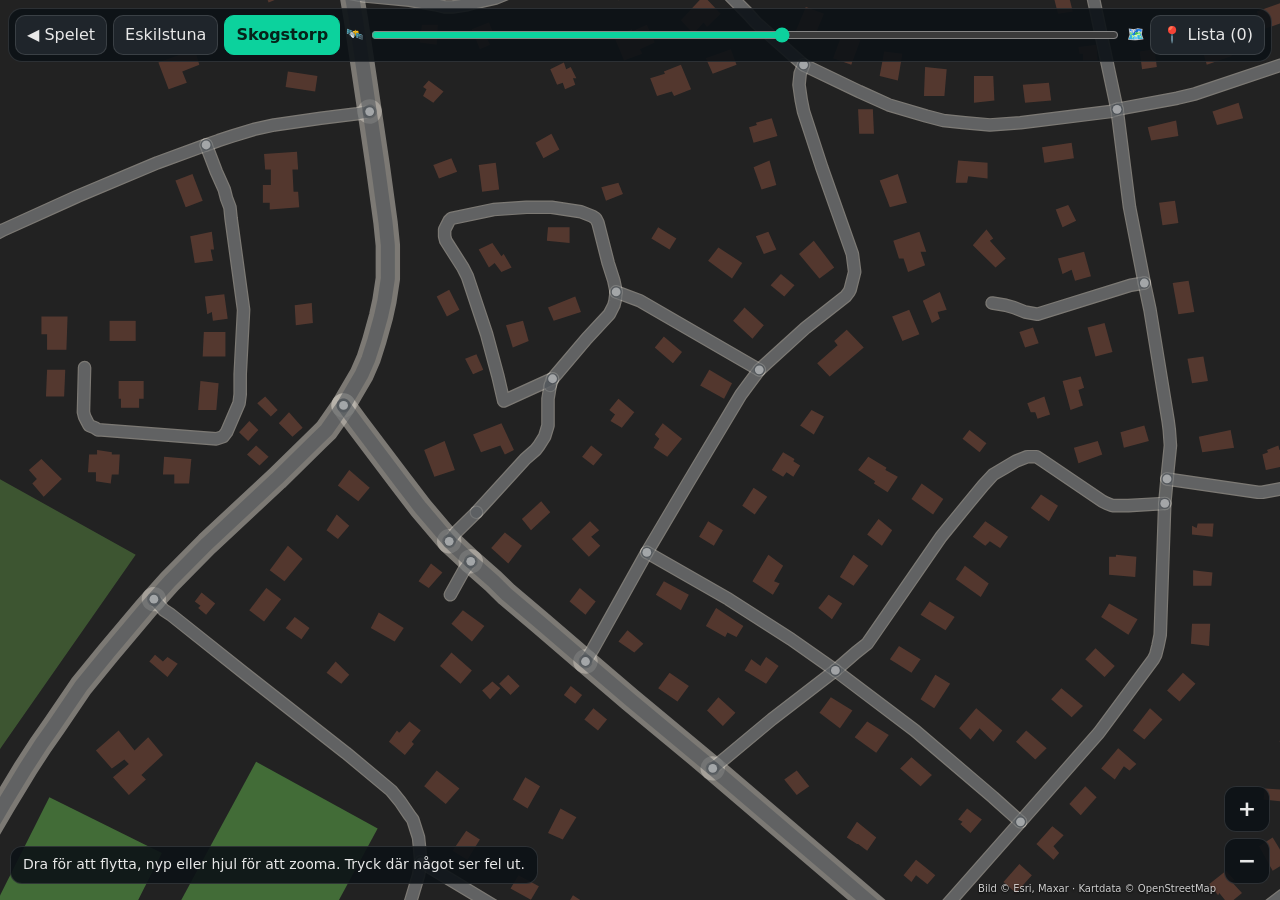
==== granska.html @ 8a06dfe9 "Riktiga vägar: korsningar byggda av de riktiga gatorna i rätt vinkel (kört in och ut kopplas rakt ti" ====
<!doctype html>
<html lang="sv">
<head>
<meta charset="utf-8">
<meta name="viewport" content="width=device-width, initial-scale=1, viewport-fit=cover, user-scalable=no">
<meta name="theme-color" content="#0d1217">
<meta name="color-scheme" content="dark">
<title>Kartgranskaren</title>
<link rel="icon" type="image/png" href="icons/icon-192.png">
<style>
:root { --bg: #0d1217; --panel: #151b21; --btn: #1f252b; --line: rgba(255,255,255,0.12); --accent: #0cd29d; --text: #e8e8e8; --dim: #9aa0a6; }
* { box-sizing: border-box; }
[hidden] { display: none !important; }
html, body { margin: 0; height: 100%; overflow: hidden; background: var(--bg); color: var(--text); font: 16px/1.4 system-ui, -apple-system, "Segoe UI", Roboto, sans-serif; -webkit-tap-highlight-color: transparent; }
button, input, textarea { font: inherit; color: inherit; }
#cv { position: fixed; inset: 0; width: 100%; height: 100%; touch-action: none; display: block; cursor: grab; }
#bar { position: fixed; left: 8px; right: 8px; top: calc(8px + env(safe-area-inset-top)); display: flex; gap: 6px; align-items: center; flex-wrap: wrap;
  padding: 6px; border-radius: 14px; background: rgba(13,18,23,0.9); border: 1px solid var(--line); }
#bar a, #bar button { padding: 8px 11px; border-radius: 10px; border: 1px solid var(--line); background: var(--btn); text-decoration: none; color: var(--text); }
#bar button.on { background: var(--accent); color: #06231a; border-color: var(--accent); font-weight: 650; }
#bar label { display: flex; align-items: center; gap: 6px; color: var(--dim); font-size: 14px; flex: 1; min-width: 150px; }
#bar input[type=range] { flex: 1; accent-color: var(--accent); }
#zoom { position: fixed; right: 10px; bottom: calc(16px + env(safe-area-inset-bottom)); display: flex; flex-direction: column; gap: 6px; }
#zoom button { width: 46px; height: 46px; border-radius: 12px; border: 1px solid var(--line); background: rgba(13,18,23,0.9); font-size: 22px; font-weight: 800; }
#info { position: fixed; left: 10px; bottom: calc(16px + env(safe-area-inset-bottom)); max-width: calc(100% - 80px); padding: 8px 12px; border-radius: 12px; background: rgba(13,18,23,0.9); border: 1px solid var(--line); font-size: 14px; }
#credit { position: fixed; right: 64px; bottom: calc(4px + env(safe-area-inset-bottom)); font-size: 10px; color: rgba(255,255,255,0.8); text-shadow: 0 1px 2px #000; pointer-events: none; }
.sheet { position: fixed; left: 8px; right: 8px; bottom: calc(8px + env(safe-area-inset-bottom)); max-width: 520px; margin: 0 auto; max-height: 70vh; overflow-y: auto;
  padding: 14px; border-radius: 16px; background: var(--panel); border: 1px solid var(--line); box-shadow: 0 8px 30px rgba(0,0,0,0.5); }
.sheet h2 { margin: 0 0 8px; font-size: 18px; }
.sheet p { margin: 4px 0 10px; color: var(--dim); font-size: 14px; }
.sheet textarea { width: 100%; min-height: 70px; padding: 10px; border-radius: 10px; border: 1px solid var(--line); background: var(--btn); resize: vertical; }
.row { display: flex; gap: 8px; margin-top: 10px; }
.row button { flex: 1; padding: 11px; border-radius: 12px; border: 1px solid var(--line); background: var(--btn); }
.row button.primary { background: var(--accent); color: #06231a; font-weight: 700; border-color: var(--accent); }
.pin { display: flex; gap: 8px; align-items: flex-start; padding: 8px 0; border-top: 1px solid var(--line); }
.pin .n { flex: none; width: 26px; height: 26px; border-radius: 50%; background: #e03832; display: grid; place-items: center; font-weight: 800; font-size: 13px; }
.pin .t { flex: 1; font-size: 14px; }
.pin .t small { color: var(--dim); display: block; }
.pin button { flex: none; padding: 4px 8px; border-radius: 8px; border: 1px solid var(--line); background: var(--btn); font-size: 13px; }
</style>
</head>
<body>
<canvas id="cv"></canvas>
<div id="bar">
  <a href="spel.html">◀ Spelet</a>
  <button type="button" data-home="eskilstuna">Eskilstuna</button>
  <button type="button" data-home="skogstorp">Skogstorp</button>
  <label title="Spelets karta ovanpå satellitbilden">🛰️ <input id="mix" type="range" min="0" max="100" value="55"> 🗺️</label>
  <button type="button" id="listBtn">📍 Lista (0)</button>
</div>
<div id="info">Dra för att flytta, nyp eller hjul för att zooma. Tryck där något ser fel ut.</div>
<div id="zoom"><button type="button" id="zin">+</button><button type="button" id="zout">−</button></div>
<div id="credit">Bild © Esri, Maxar · Kartdata © OpenStreetMap</div>

<div id="note" class="sheet" hidden>
  <h2>Vad är fel här?</h2>
  <p id="noteWhere"></p>
  <textarea id="noteText" placeholder="Till exempel: korsningen ser inte ut så här, vägen ska gå rakt"></textarea>
  <div class="row"><button type="button" id="noteCancel">Avbryt</button><button type="button" class="primary" id="noteSave">Spara</button></div>
</div>
<div id="list" class="sheet" hidden>
  <h2>Ställen att rätta</h2>
  <p>Tryck Kopiera och klistra in texten i chatten till Claude.</p>
  <div id="pins"></div>
  <div class="row"><button type="button" id="listClose">Stäng</button><button type="button" class="primary" id="copy">Kopiera alla</button></div>
  <div class="row"><button type="button" id="clearAll">Ta bort alla</button></div>
</div>

<script src="riktig.js"></script>
<script>
"use strict";
(function () {
  // Kartgranskaren: the game's own map (streets, houses, ground) over the satellite image, to find
  // where the map is wrong. Each spot marked gets a note; the list is copied into the chat.
  var HOMES = { eskilstuna: { name: "Eskilstuna", file: "eskilstuna.json" }, skogstorp: { name: "Skogstorp", file: "skogstorp.json" } };
  var COL = { grass: "#709c54", asph: "#4c5056", walk: "#c6c2b8", house: "#c9a0a0", roof: "#7d4a3a" };
  var LAND = { forest: "#55803f", scrub: "#6b9150", park: "#80b060", field: "#b3bd73", water: "#4f86b0", pitch: "#5da94a" };
  var DEG = Math.PI / 180, K = 111320, SAT = "https://server.arcgisonline.com/ArcGIS/rest/services/World_Imagery/MapServer/tile/";
  var cv = document.getElementById("cv"), ctx = cv.getContext("2d"), W = 0, H = 0, DPR = 1;
  var store = {}; try { store = JSON.parse(localStorage.getItem("korkort-granska") || "{}"); } catch (e) { store = {}; }
  store.pins = store.pins || [];
  function save() { try { localStorage.setItem("korkort-granska", JSON.stringify(store)); } catch (e) {} }
  var home = store.home || "skogstorp", area = null, areas = {}, view = { x: 0, y: 0, s: 2 }, tiles = {}, dirty = true;

  // ---------- loading ----------
  function open(id) {
    home = id; store.home = id; save();
    document.querySelectorAll("#bar [data-home]").forEach(function (b) { b.classList.toggle("on", b.dataset.home === id); });
    if (areas[id]) { area = areas[id]; view = { x: 0, y: 0, s: 2 }; dirty = true; return; }
    info("Laddar " + HOMES[id].name + "…");
    window.RIKTIG.loadFile(HOMES[id].file).then(function (a) {
      areas[id] = area = a; a.home = id;
      a.houseList = []; Object.keys(a.grid).forEach(function (k) { a.grid[k].forEach(function (h) { a.houseList.push(h); }); });
      view = { x: 0, y: 0, s: 2 }; dirty = true;
      info("Dra för att flytta, nyp eller hjul för att zooma. Tryck där något ser fel ut.");
    }).catch(function () { info("Kunde inte läsa kartan."); });
  }
  function info(t) { document.getElementById("info").textContent = t; }
  function latLon(x, y) { return { lat: area.lat0 - y / K, lon: area.lon0 + x / (K * Math.cos(area.lat0 * DEG)) }; }
  function xyOf(lat, lon) { return { x: (lon - area.lon0) * K * Math.cos(area.lat0 * DEG), y: -(lat - area.lat0) * K }; }

  // ---------- drawing ----------
  function resize() {
    DPR = Math.min(2, window.devicePixelRatio || 1); W = innerWidth; H = innerHeight;
    cv.width = W * DPR; cv.height = H * DPR; dirty = true;
  }
  window.addEventListener("resize", resize);
  function tile(z, x, y) {
    var k = z + "/" + y + "/" + x, t = tiles[k];
    if (!t) { t = tiles[k] = new Image(); t.onload = function () { t.ok = true; dirty = true; }; t.src = SAT + k; }
    return t.ok ? t : null;
  }
  function poly(pts) { ctx.beginPath(); pts.forEach(function (q, i) { if (i) ctx.lineTo(q.x, q.y); else ctx.moveTo(q.x, q.y); }); }
  function draw() {
    requestAnimationFrame(draw);
    if (!dirty) return;
    dirty = false;
    ctx.setTransform(DPR, 0, 0, DPR, 0, 0);
    ctx.fillStyle = "#222"; ctx.fillRect(0, 0, W, H);
    if (!area) return;
    var x0 = view.x - W / 2 / view.s, x1 = view.x + W / 2 / view.s, y0 = view.y - H / 2 / view.s, y1 = view.y + H / 2 / view.s;
    // Satellite tiles, at a zoom that matches the scale.
    var c = latLon(view.x, view.y), mppWant = 1 / view.s, z = Math.max(12, Math.min(19, Math.round(Math.log2(156543.034 * Math.cos(c.lat * DEG) / mppWant)))), n = Math.pow(2, z);
    function tx(lon) { return (lon + 180) / 360 * n; }
    function ty(lat) { var r = lat * DEG; return (1 - Math.log(Math.tan(r) + 1 / Math.cos(r)) / Math.PI) / 2 * n; }
    var a = latLon(x0, y0), b = latLon(x1, y1), mpp = 156543.034 * Math.cos(c.lat * DEG) / n;
    ctx.save(); ctx.translate(W / 2, H / 2); ctx.scale(view.s, view.s);
    var fx = tx(c.lon), fy = ty(c.lat);
    for (var X = Math.floor(tx(a.lon)); X <= Math.floor(tx(b.lon)); X++) for (var Y = Math.floor(ty(a.lat)); Y <= Math.floor(ty(b.lat)); Y++) {
      var im = tile(z, X, Y);
      if (im) ctx.drawImage(im, (X - fx) * 256 * mpp, (Y - fy) * 256 * mpp, 256 * mpp + 0.3, 256 * mpp + 0.3);
    }
    ctx.restore();
    // The game's map on top, as see-through as the slider says.
    var mix = +document.getElementById("mix").value / 100;
    ctx.save(); ctx.globalAlpha = mix;
    ctx.translate(W / 2, H / 2); ctx.scale(view.s, view.s); ctx.translate(-view.x, -view.y);
    var inView = function (bb) { return bb[2] > x0 && bb[0] < x1 && bb[3] > y0 && bb[1] < y1; };
    ["field", "park", "scrub", "forest", "water", "pitch"].forEach(function (k) {
      (area.lands || []).forEach(function (l) { if (l.k === k && inView(l.bb)) { poly(l.pts); ctx.closePath(); ctx.fillStyle = LAND[k]; ctx.fill(); } });
    });
    ctx.lineCap = ctx.lineJoin = "round";
    var es = area.edges.filter(function (e) {
      if (!e.bb) { e.bb = [1e9, 1e9, -1e9, -1e9]; e.pts.forEach(function (q) { e.bb[0] = Math.min(e.bb[0], q.x); e.bb[1] = Math.min(e.bb[1], q.y); e.bb[2] = Math.max(e.bb[2], q.x); e.bb[3] = Math.max(e.bb[3], q.y); }); }
      return inView(e.bb);
    });
    var width = function (e) { return e.rank >= 4 ? 8.5 : e.rank === 3 ? 7 : e.rank === 2 ? 6.2 : e.rank === 0 ? 4.5 : 5.6; };
    es.forEach(function (e) { ctx.strokeStyle = COL.walk; ctx.lineWidth = width(e) + (e.rank >= 2 ? 5.2 : 1.2); poly(e.pts); ctx.stroke(); });
    es.forEach(function (e) { ctx.strokeStyle = e.ow ? "#5a4a8a" : COL.asph; ctx.lineWidth = width(e); poly(e.pts); ctx.stroke(); });
    area.houseList.forEach(function (h) {
      if (h.cx < x0 - 40 || h.cx > x1 + 40 || h.cy < y0 - 40 || h.cy > y1 + 40) return;
      poly(h.pts); ctx.closePath(); ctx.fillStyle = COL.roof; ctx.fill();
    });
    // Crossings and roundabouts as the map has them: white dots where streets meet.
    if (view.s > 1.2) Object.keys(area.verts).forEach(function (k) {
      var v = area.verts[k];
      if (v.x < x0 || v.x > x1 || v.y < y0 || v.y > y1 || v.edges.length < 3 && !v.rb) return;
      ctx.beginPath(); ctx.arc(v.x, v.y, (v.rb ? 5 : 2.2), 0, Math.PI * 2); ctx.fillStyle = v.rb ? "rgba(255,200,60,0.9)" : "rgba(255,255,255,0.85)"; ctx.fill();
    });
    ctx.restore();
    // Street names when close enough.
    if (view.s > 2.5) {
      ctx.font = "600 12px system-ui, sans-serif"; ctx.textAlign = "center"; ctx.fillStyle = "#fff"; ctx.strokeStyle = "rgba(0,0,0,0.7)"; ctx.lineWidth = 3;
      var seen = {};
      es.forEach(function (e) {
        var nm = e.tags.name; if (!nm || seen[nm] || e.len < 60) return; seen[nm] = 1;
        var q = e.pts[Math.floor(e.pts.length / 2)], sx = W / 2 + (q.x - view.x) * view.s, sy = H / 2 + (q.y - view.y) * view.s;
        ctx.strokeText(nm, sx, sy); ctx.fillText(nm, sx, sy);
      });
    }
    // The pins for this place.
    store.pins.forEach(function (p, i) {
      if (p.home !== home) return;
      var q = xyOf(p.lat, p.lon), sx = W / 2 + (q.x - view.x) * view.s, sy = H / 2 + (q.y - view.y) * view.s;
      ctx.beginPath(); ctx.arc(sx, sy - 16, 11, 0, Math.PI * 2); ctx.moveTo(sx - 6, sy - 9); ctx.lineTo(sx, sy); ctx.lineTo(sx + 6, sy - 9);
      ctx.fillStyle = "#e03832"; ctx.fill(); ctx.strokeStyle = "#fff"; ctx.lineWidth = 2; ctx.stroke();
      ctx.fillStyle = "#fff"; ctx.font = "800 11px system-ui"; ctx.textAlign = "center"; ctx.fillText(String(i + 1), sx, sy - 12);
    });
  }

  // ---------- moving and zooming ----------
  var pts = {}, drag = null, moved = 0;
  function zoomAt(f, sx, sy) {
    var wx = view.x + (sx - W / 2) / view.s, wy = view.y + (sy - H / 2) / view.s;
    view.s = Math.max(0.15, Math.min(12, view.s * f));
    view.x = wx - (sx - W / 2) / view.s; view.y = wy - (sy - H / 2) / view.s; dirty = true;
  }
  cv.addEventListener("pointerdown", function (e) { cv.setPointerCapture(e.pointerId); pts[e.pointerId] = { x: e.clientX, y: e.clientY }; drag = { n: Object.keys(pts).length }; moved = 0; });
  cv.addEventListener("pointermove", function (e) {
    if (!pts[e.pointerId]) return;
    var ids = Object.keys(pts), old = pts[e.pointerId];
    if (ids.length === 2) {
      var o = pts[ids[0] == e.pointerId ? ids[1] : ids[0]], d0 = Math.hypot(old.x - o.x, old.y - o.y), d1 = Math.hypot(e.clientX - o.x, e.clientY - o.y);
      if (d0 > 0) zoomAt(d1 / d0, (e.clientX + o.x) / 2, (e.clientY + o.y) / 2);
      moved += 10;
    } else {
      view.x -= (e.clientX - old.x) / view.s; view.y -= (e.clientY - old.y) / view.s; dirty = true;
      moved += Math.abs(e.clientX - old.x) + Math.abs(e.clientY - old.y);
    }
    pts[e.pointerId] = { x: e.clientX, y: e.clientY };
  });
  function up(e) {
    var was = pts[e.pointerId]; delete pts[e.pointerId];
    if (was && moved < 6 && drag && drag.n === 1 && area) askNote(e.clientX, e.clientY);
    if (!Object.keys(pts).length) drag = null;
  }
  cv.addEventListener("pointerup", up); cv.addEventListener("pointercancel", function (e) { delete pts[e.pointerId]; });
  cv.addEventListener("wheel", function (e) { e.preventDefault(); zoomAt(e.deltaY < 0 ? 1.2 : 1 / 1.2, e.clientX, e.clientY); }, { passive: false });
  document.getElementById("zin").addEventListener("click", function () { zoomAt(1.5, W / 2, H / 2); });
  document.getElementById("zout").addEventListener("click", function () { zoomAt(1 / 1.5, W / 2, H / 2); });
  document.getElementById("mix").addEventListener("input", function () { dirty = true; });
  document.querySelectorAll("#bar [data-home]").forEach(function (b) { b.addEventListener("click", function () { open(b.dataset.home); }); });

  // ---------- notes ----------
  var pending = null;
  function nearestStreet(x, y) {
    var best = null, bd = 1e9;
    area.edges.forEach(function (e) {
      for (var i = 1; i < e.pts.length; i++) {
        var a = e.pts[i - 1], b = e.pts[i], dx = b.x - a.x, dy = b.y - a.y, l2 = dx * dx + dy * dy || 1e-6;
        var f = Math.max(0, Math.min(1, ((x - a.x) * dx + (y - a.y) * dy) / l2)), d = Math.hypot(a.x + dx * f - x, a.y + dy * f - y);
        if (d < bd) { bd = d; best = e; }
      }
    });
    return best && bd < 60 ? (best.tags.name || (best.tags.ref ? "Väg " + best.tags.ref : "")) : "";
  }
  function askNote(sx, sy) {
    var x = view.x + (sx - W / 2) / view.s, y = view.y + (sy - H / 2) / view.s, ll = latLon(x, y), st = nearestStreet(x, y);
    pending = { home: home, lat: Math.round(ll.lat * 1e5) / 1e5, lon: Math.round(ll.lon * 1e5) / 1e5, street: st };
    document.getElementById("noteWhere").textContent = HOMES[home].name + (st ? ", vid " + st : "");
    document.getElementById("noteText").value = "";
    document.getElementById("list").hidden = true; document.getElementById("note").hidden = false;
    setTimeout(function () { document.getElementById("noteText").focus(); }, 50);
  }
  document.getElementById("noteCancel").addEventListener("click", function () { document.getElementById("note").hidden = true; pending = null; });
  document.getElementById("noteSave").addEventListener("click", function () {
    if (!pending) return;
    pending.text = document.getElementById("noteText").value.trim() || "Något ser fel ut här";
    store.pins.push(pending); pending = null; save();
    document.getElementById("note").hidden = true; listCount(); dirty = true;
  });
  function listCount() { document.getElementById("listBtn").textContent = "📍 Lista (" + store.pins.length + ")"; }
  function pinText(p, i) { return (i + 1) + ". " + HOMES[p.home].name + (p.street ? ", " + p.street : "") + " (" + p.lat + ", " + p.lon + "): " + p.text; }
  function showList() {
    var box = document.getElementById("pins"); box.innerHTML = "";
    if (!store.pins.length) box.textContent = "Inga ställen än. Tryck på kartan där något ser fel ut.";
    store.pins.forEach(function (p, i) {
      var row = document.createElement("div"); row.className = "pin";
      row.innerHTML = '<span class="n"></span><span class="t"></span><button type="button">Visa</button><button type="button">✕</button>';
      row.querySelector(".n").textContent = i + 1;
      row.querySelector(".t").textContent = p.text; var sm = document.createElement("small"); sm.textContent = HOMES[p.home].name + (p.street ? ", " + p.street : ""); row.querySelector(".t").appendChild(sm);
      var bs = row.querySelectorAll("button");
      bs[0].addEventListener("click", function () {
        var go = function () { var q = xyOf(p.lat, p.lon); view = { x: q.x, y: q.y, s: 4 }; dirty = true; document.getElementById("list").hidden = true; };
        if (p.home !== home) { open(p.home); var t = setInterval(function () { if (area && area.home === p.home) { clearInterval(t); go(); } }, 100); } else go();
      });
      bs[1].addEventListener("click", function () { store.pins.splice(i, 1); save(); listCount(); showList(); dirty = true; });
      box.appendChild(row);
    });
    document.getElementById("note").hidden = true; document.getElementById("list").hidden = false;
  }
  document.getElementById("listBtn").addEventListener("click", showList);
  document.getElementById("listClose").addEventListener("click", function () { document.getElementById("list").hidden = true; });
  document.getElementById("copy").addEventListener("click", function () {
    var text = "Ställen att rätta i körkortsspelets karta:\n" + store.pins.map(pinText).join("\n");
    var done = function () { document.getElementById("copy").textContent = "Kopierat!"; setTimeout(function () { document.getElementById("copy").textContent = "Kopiera alla"; }, 1500); };
    if (navigator.clipboard) navigator.clipboard.writeText(text).then(done, function () { prompt("Kopiera texten:", text); });
    else prompt("Kopiera texten:", text);
  });
  document.getElementById("clearAll").addEventListener("click", function () { if (confirm("Ta bort alla ställen?")) { store.pins = []; save(); listCount(); showList(); dirty = true; } });

  resize(); listCount(); open(home); draw();
})();
</script>
</body>
</html>
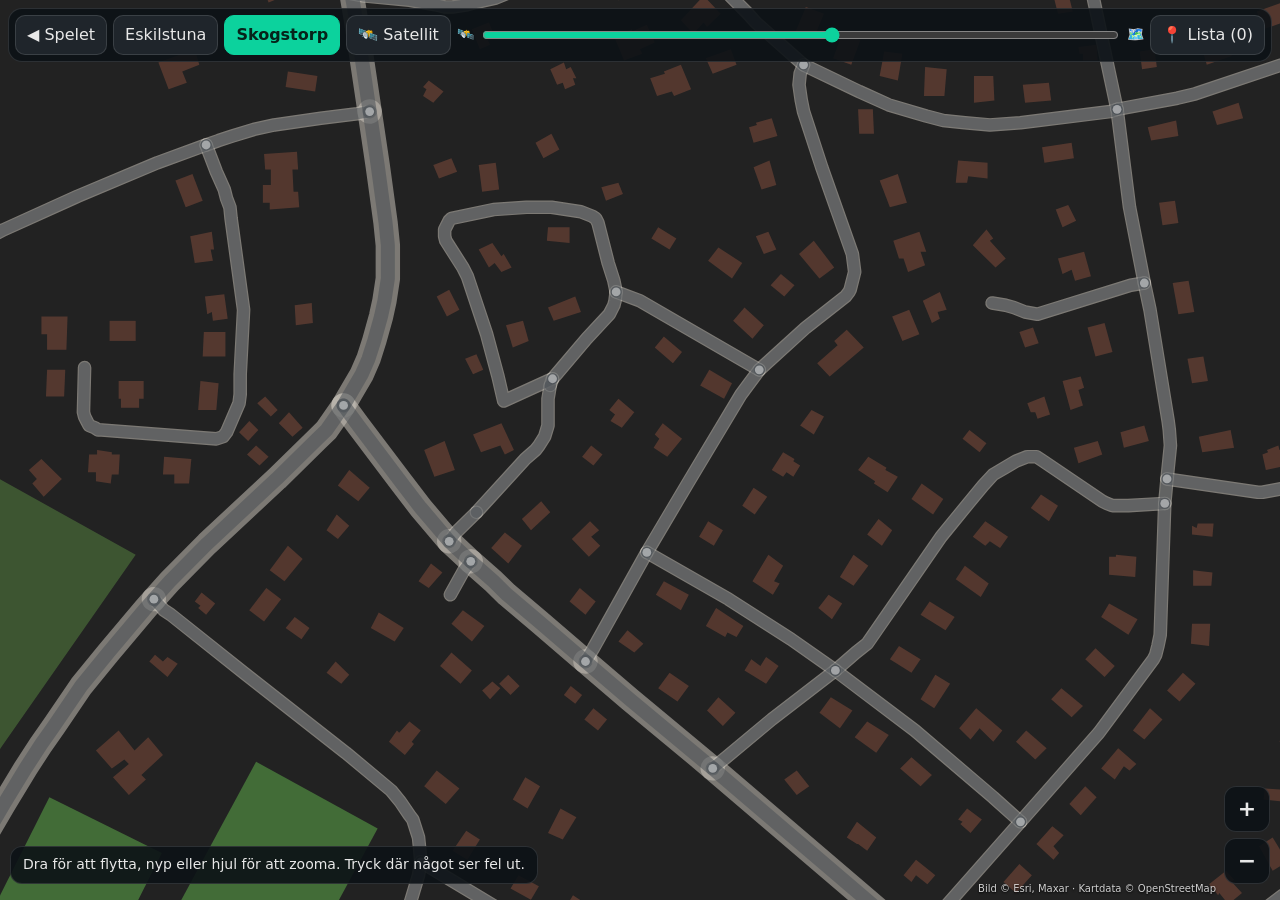
==== commit 99f03b7c: "Styr genom att vrida mobilen som en ratt (liggande); kartlägen: Satellit + vägar (vägarna syns under" ====
--- a/granska.html
+++ b/granska.html
@@ -45,7 +45,8 @@
   <a href="spel.html">◀ Spelet</a>
   <button type="button" data-home="eskilstuna">Eskilstuna</button>
   <button type="button" data-home="skogstorp">Skogstorp</button>
-  <label title="Spelets karta ovanpå satellitbilden">🛰️ <input id="mix" type="range" min="0" max="100" value="55"> 🗺️</label>
+  <button type="button" id="bgBtn" title="Byt bakgrund">🛰️ Satellit</button>
+  <label title="Spelets karta ovanpå bakgrunden">🛰️ <input id="mix" type="range" min="0" max="100" value="55"> 🗺️</label>
   <button type="button" id="listBtn">📍 Lista (0)</button>
 </div>
 <div id="info">Dra för att flytta, nyp eller hjul för att zooma. Tryck där något ser fel ut.</div>
@@ -75,7 +76,14 @@
   var HOMES = { eskilstuna: { name: "Eskilstuna", file: "eskilstuna.json" }, skogstorp: { name: "Skogstorp", file: "skogstorp.json" } };
   var COL = { grass: "#709c54", asph: "#4c5056", walk: "#c6c2b8", house: "#c9a0a0", roof: "#7d4a3a" };
   var LAND = { forest: "#55803f", scrub: "#6b9150", park: "#80b060", field: "#b3bd73", water: "#4f86b0", pitch: "#5da94a" };
-  var DEG = Math.PI / 180, K = 111320, SAT = "https://server.arcgisonline.com/ArcGIS/rest/services/World_Imagery/MapServer/tile/";
+  var DEG = Math.PI / 180, K = 111320, ESRI = "https://server.arcgisonline.com/ArcGIS/rest/services/";
+  // Backgrounds to compare the game's streets with. Trees hide many streets on the satellite image, so
+  // one mode lays Esri's road lines over it, and one is a plain street map (Esri's, not OpenStreetMap's).
+  var BG = [
+    { name: "🛰️ Satellit", layers: ["World_Imagery"], credit: "Bild © Esri, Maxar" },
+    { name: "🛰️ Satellit + vägar", layers: ["World_Imagery", "Reference/World_Transportation"], credit: "Bild © Esri, Maxar" },
+    { name: "🗺️ Gatukarta", layers: ["World_Street_Map"], credit: "Karta © Esri" }
+  ];
   var cv = document.getElementById("cv"), ctx = cv.getContext("2d"), W = 0, H = 0, DPR = 1;
   var store = {}; try { store = JSON.parse(localStorage.getItem("korkort-granska") || "{}"); } catch (e) { store = {}; }
   store.pins = store.pins || [];
@@ -105,9 +113,14 @@
     cv.width = W * DPR; cv.height = H * DPR; dirty = true;
   }
   window.addEventListener("resize", resize);
-  function tile(z, x, y) {
-    var k = z + "/" + y + "/" + x, t = tiles[k];
-    if (!t) { t = tiles[k] = new Image(); t.onload = function () { t.ok = true; dirty = true; }; t.src = SAT + k; }
+  function bg() { return BG[(store.bg || 0) % BG.length]; }
+  function showBg() {
+    document.getElementById("bgBtn").textContent = bg().name;
+    document.getElementById("credit").textContent = bg().credit + " · Kartdata © OpenStreetMap";
+  }
+  function tile(z, x, y, layer) {
+    var k = layer + "/MapServer/tile/" + z + "/" + y + "/" + x, t = tiles[k];
+    if (!t) { t = tiles[k] = new Image(); t.onload = function () { t.ok = true; dirty = true; }; t.src = ESRI + k; }
     return t.ok ? t : null;
   }
   function poly(pts) { ctx.beginPath(); pts.forEach(function (q, i) { if (i) ctx.lineTo(q.x, q.y); else ctx.moveTo(q.x, q.y); }); }
@@ -127,8 +140,10 @@
     ctx.save(); ctx.translate(W / 2, H / 2); ctx.scale(view.s, view.s);
     var fx = tx(c.lon), fy = ty(c.lat);
     for (var X = Math.floor(tx(a.lon)); X <= Math.floor(tx(b.lon)); X++) for (var Y = Math.floor(ty(a.lat)); Y <= Math.floor(ty(b.lat)); Y++) {
-      var im = tile(z, X, Y);
-      if (im) ctx.drawImage(im, (X - fx) * 256 * mpp, (Y - fy) * 256 * mpp, 256 * mpp + 0.3, 256 * mpp + 0.3);
+      bg().layers.forEach(function (layer) {
+        var im = tile(z, X, Y, layer);
+        if (im) ctx.drawImage(im, (X - fx) * 256 * mpp, (Y - fy) * 256 * mpp, 256 * mpp + 0.3, 256 * mpp + 0.3);
+      });
     }
     ctx.restore();
     // The game's map on top, as see-through as the slider says.
@@ -209,6 +224,8 @@
   document.getElementById("zin").addEventListener("click", function () { zoomAt(1.5, W / 2, H / 2); });
   document.getElementById("zout").addEventListener("click", function () { zoomAt(1 / 1.5, W / 2, H / 2); });
   document.getElementById("mix").addEventListener("input", function () { dirty = true; });
+  document.getElementById("bgBtn").addEventListener("click", function () { store.bg = ((store.bg || 0) + 1) % BG.length; save(); showBg(); dirty = true; });
+  showBg();
   document.querySelectorAll("#bar [data-home]").forEach(function (b) { b.addEventListener("click", function () { open(b.dataset.home); }); });
 
   // ---------- notes ----------
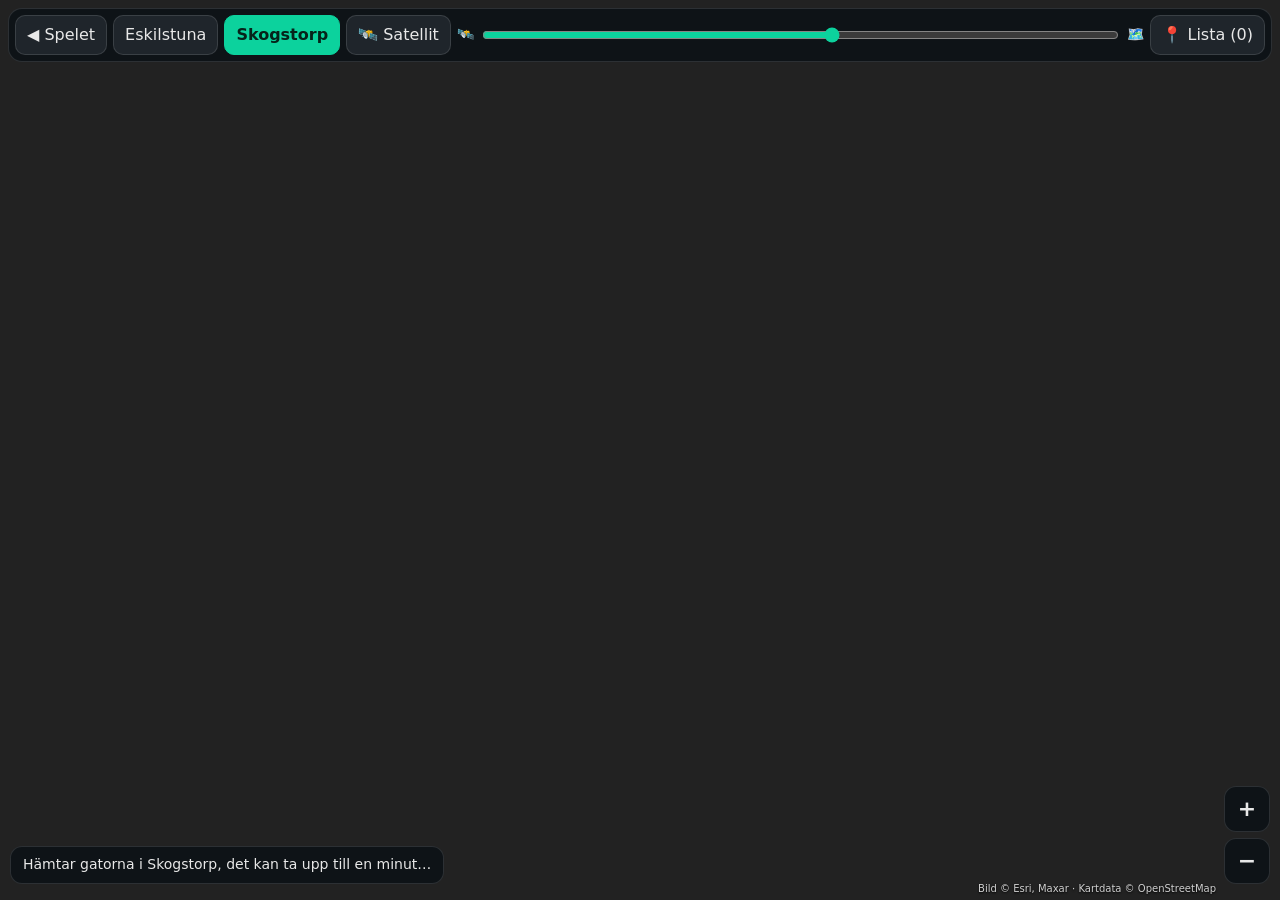
==== commit 51f9d385: "Eskilstunas och Skogstorps inbyggda kartor borttagna tills vägbredder, körfält och backar fungerar; " ====
--- a/granska.html
+++ b/granska.html
@@ -73,7 +73,8 @@
 (function () {
   // Kartgranskaren: the game's own map (streets, houses, ground) over the satellite image, to find
   // where the map is wrong. Each spot marked gets a note; the list is copied into the chat.
-  var HOMES = { eskilstuna: { name: "Eskilstuna", file: "eskilstuna.json" }, skogstorp: { name: "Skogstorp", file: "skogstorp.json" } };
+  // `file`: a map packed with the app; without it the streets are fetched (the packed maps are out until rebuilt).
+  var HOMES = { eskilstuna: { name: "Eskilstuna", lat: 59.3712, lon: 16.5094 }, skogstorp: { name: "Skogstorp", lat: 59.32496, lon: 16.48529 } };
   var COL = { grass: "#709c54", asph: "#4c5056", walk: "#c6c2b8", house: "#c9a0a0", roof: "#7d4a3a" };
   var LAND = { forest: "#55803f", scrub: "#6b9150", park: "#80b060", field: "#b3bd73", water: "#4f86b0", pitch: "#5da94a" };
   var DEG = Math.PI / 180, K = 111320, ESRI = "https://server.arcgisonline.com/ArcGIS/rest/services/";
@@ -95,8 +96,9 @@
     home = id; store.home = id; save();
     document.querySelectorAll("#bar [data-home]").forEach(function (b) { b.classList.toggle("on", b.dataset.home === id); });
     if (areas[id]) { area = areas[id]; view = { x: 0, y: 0, s: 2 }; dirty = true; return; }
-    info("Laddar " + HOMES[id].name + "…");
-    window.RIKTIG.loadFile(HOMES[id].file).then(function (a) {
+    var Hm = HOMES[id];
+    info(Hm.file ? "Laddar " + Hm.name + "…" : "Hämtar gatorna i " + Hm.name + ", det kan ta upp till en minut…");
+    (Hm.file ? window.RIKTIG.loadFile(Hm.file) : window.RIKTIG.load(Hm.lat, Hm.lon)).then(function (a) {
       areas[id] = area = a; a.home = id;
       a.houseList = []; Object.keys(a.grid).forEach(function (k) { a.grid[k].forEach(function (h) { a.houseList.push(h); }); });
       view = { x: 0, y: 0, s: 2 }; dirty = true;
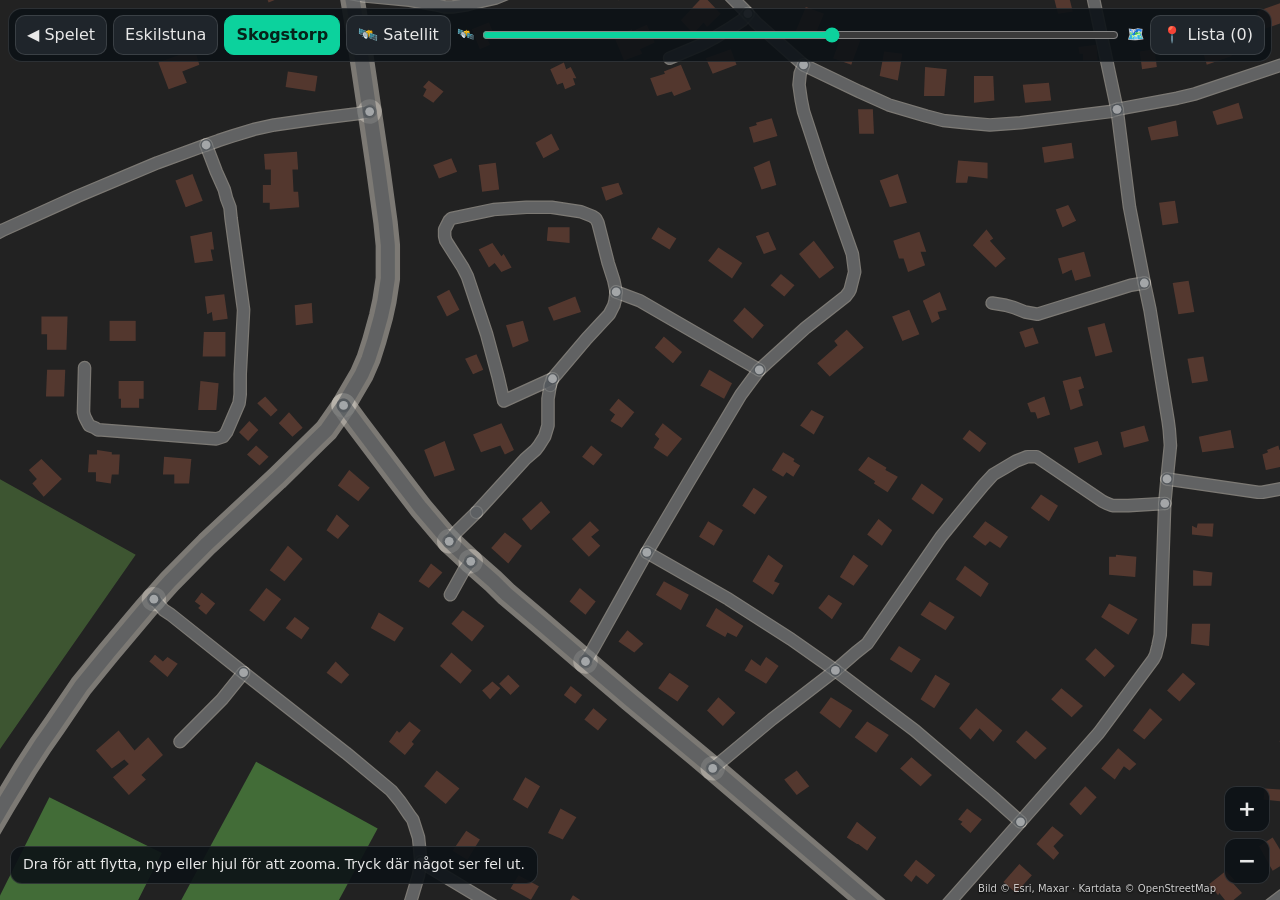
==== commit 3aed980d: "Skogstorp inbyggd igen: ombyggd karta med parkeringar, industriområden och backarna packade i filen " ====
--- a/granska.html
+++ b/granska.html
@@ -74,7 +74,7 @@
   // Kartgranskaren: the game's own map (streets, houses, ground) over the satellite image, to find
   // where the map is wrong. Each spot marked gets a note; the list is copied into the chat.
   // `file`: a map packed with the app; without it the streets are fetched (the packed maps are out until rebuilt).
-  var HOMES = { eskilstuna: { name: "Eskilstuna", lat: 59.3712, lon: 16.5094 }, skogstorp: { name: "Skogstorp", lat: 59.32496, lon: 16.48529 } };
+  var HOMES = { eskilstuna: { name: "Eskilstuna", lat: 59.3712, lon: 16.5094 }, skogstorp: { name: "Skogstorp", file: "skogstorp.json", lat: 59.32496, lon: 16.48529 } };
   var COL = { grass: "#709c54", asph: "#4c5056", walk: "#c6c2b8", house: "#c9a0a0", roof: "#7d4a3a" };
   var LAND = { forest: "#55803f", scrub: "#6b9150", park: "#80b060", field: "#b3bd73", water: "#4f86b0", pitch: "#5da94a" };
   var DEG = Math.PI / 180, K = 111320, ESRI = "https://server.arcgisonline.com/ArcGIS/rest/services/";
